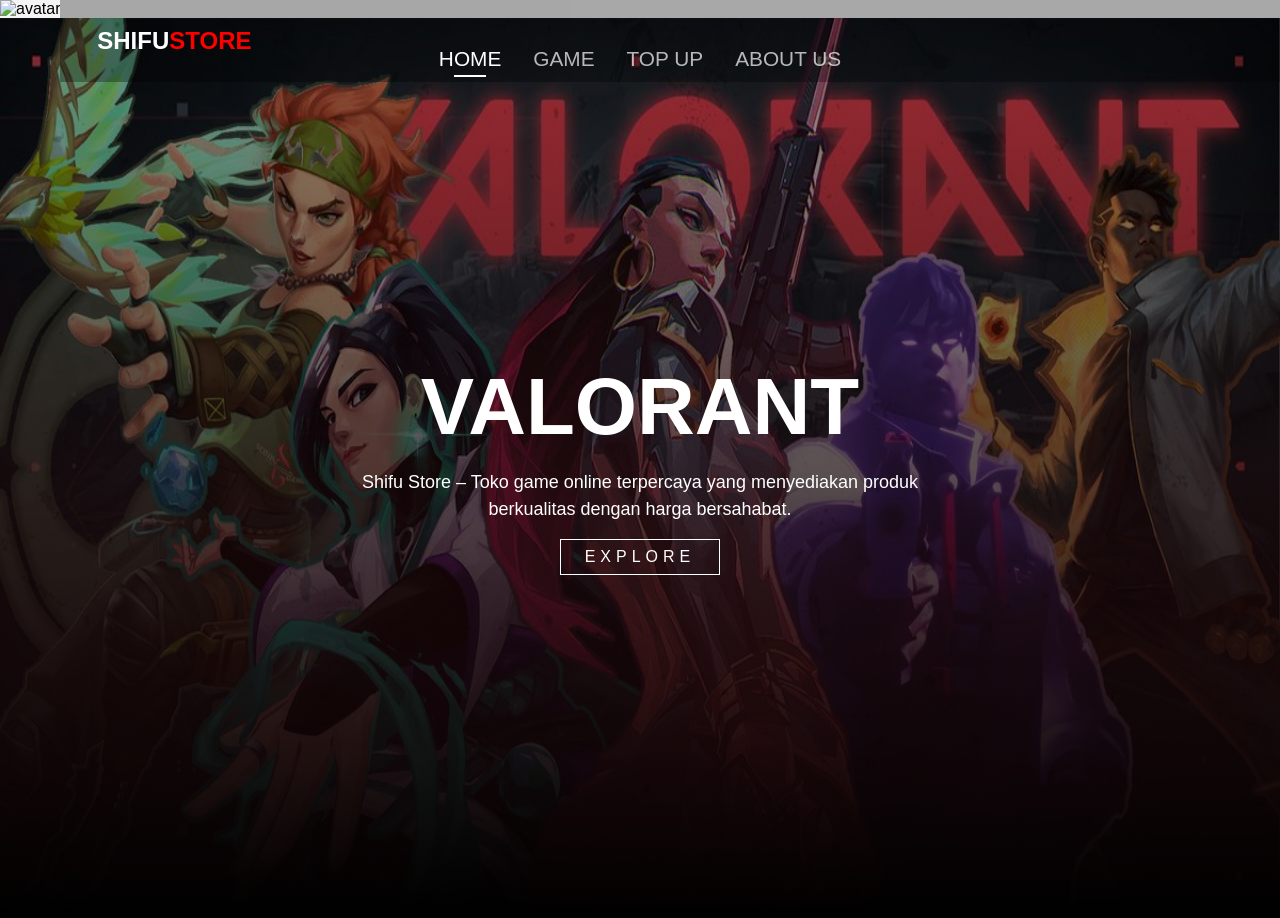
==== index.html @ 1cf1550b "Update index.html" ====
<!DOCTYPE html>
<html lang="en">
<head>
    <meta charset="UTF-8">
    <meta name="viewport" content="width=device-width, initial-scale=1.0">
    <title>SHIFU-STORE</title>
    <link rel="stylesheet" href="css/style.css">
</head>
<body>
    <nav>
         <img src="img/logo.jpeg" alt="avatar">
        <a class="logo" href="#">SHIFU<span>STORE</span></a>
        <ul>
            <li><a class="active" href="index.html">HOME</a></li>
            <li><a href="game.html">GAME</a></li>
            <li><a href="topup.html">TOP UP</a></li>
            <li><a href="about.html">ABOUT US</a></li>
        </ul>
    </nav>
    <div class="slider-container">
        <div class="slider-item">
             <img src="/img/valorant.jpg" alt="">
             <div class="slider-content">
                <h2 class="slider-title">VALORANT</h2>
                <P class="slider-description">Shifu Store – Toko game online terpercaya yang menyediakan produk berkualitas dengan harga bersahabat.</P>
                <a class="slider-action" href="game.html">EXPLORE</a>
             </div>
        </div>
        <div class="slider-item">
             <img src="/img/coc.jpg" alt="">
             <div class="slider-content">
                <h2 class="slider-title">CLASH OF CLANS</h2>
                <P class="slider-description">Shifu Store – Toko game online terpercaya yang menyediakan produk berkualitas dengan harga bersahabat.</P>
                <a class="slider-action" href="game.html">EXPLORE</a>
             </div>
        </div>
        <div class="slider-item">
             <img src="/img/cod.jpg" alt="">
             <div class="slider-content">
                <h2 class="slider-title">CALL OF DUTY</h2>
                <P class="slider-description">Shifu Store – Toko game online terpercaya yang menyediakan produk berkualitas dengan harga bersahabat.</P>
                <a class="slider-action" href="game.html">EXPLORE</a>
             </div>
        </div>
        <div class="slider-item">
             <img src="/img/hok.jpg" alt="">
             <div class="slider-content">
                <h2 class="slider-title">HONOR OF KINGS</h2>
                <P class="slider-description">Shifu Store – Toko game online terpercaya yang menyediakan produk berkualitas dengan harga bersahabat.</P>
                <a class="slider-action" href="game.html">EXPLORE</a>
             </div>
        </div>
        <div class="slider-item">
             <img src="/img/ff.jpg" alt="">
             <div class="slider-content">
                <h2 class="slider-title">FREE FIRE</h2>
                <P class="slider-description">Shifu Store – Toko game online terpercaya yang menyediakan produk berkualitas dengan harga bersahabat.</P>
                <a class="slider-action" href="game.html">EXPLORE</a>
             </div>
        </div>
        <div class="slider-item">
             <img src="/img/genshin.jpg" alt="">
             <div class="slider-content">
                <h2 class="slider-title">GENSHIN IMPACT</h2>
                <P class="slider-description">Shifu Store – Toko game online terpercaya yang menyediakan produk berkualitas dengan harga bersahabat.</P>
                <a class="slider-action" href="game.html">EXPLORE</a>
             </div>
        </div>
        <div class="slider-item">
             <img src="/img/pubg.jpg" alt="">
             <div class="slider-content">
                <h2 class="slider-title">PUBG</h2>
                <P class="slider-description">Shifu Store – Toko game online terpercaya yang menyediakan produk berkualitas dengan harga bersahabat.</P>
                <a class="slider-action" href="game.html">EXPLORE</a>
             </div>
        </div>
        <div class="slider-item">
             <img src="/img/ml.jpg" alt="">
             <div class="slider-content">
                <h2 class="slider-title">MOBILE LEGENDS</h2>
                <P class="slider-description">Shifu Store – Toko game online terpercaya yang menyediakan produk berkualitas dengan harga bersahabat.</P>
                <a class="slider-action" href="game.html">EXPLORE</a>
             </div>
         </div>
    </div>
    <script src="script.js"></script>
</body>
</html>
---- css/style.css ----
* {
    padding: 0;
    margin: 0;
    box-sizing: border-box;
}

html , body {
    overflow-x: hidden;
}

/*nav img {
    width: 70px;
    height: 70px;
    z-index: 1;
    position: fixed;
    padding: 1rem;
}*/


.logo {
    font-size: 1.5rem;
    z-index: 1;
    position: fixed;
    color: white;
    padding: 1.7rem 2.3rem;
    text-decoration: none;
    font-weight: bold;
    font-style: inherit;
    background-color: rgba(0, 0, 0, 0.315);
    width: 100%;
}

span {
    color: red;

}

nav ul {
    display: flex;
    justify-content: center;
    list-style: none;
    gap: 2rem;
    position: fixed;
    z-index: 2;
    width: 100%;
    padding: 1.4rem 2rem;
    
}

nav ul li a {
    text-decoration: none;
    color: white;
    font-size: 1.3rem;
    position: relative;
    display: flex;
    justify-content: center;
    padding: 0.4rem 0;
    opacity: .7;
}

nav ul li a::before {
    content: '';
    width: 0;
    position: absolute;
    height: 2px;
    background-color: white;
    bottom: 0;
    transition: all 400ms;
}

nav ul li a.active::before {
    width: 50%;
}

nav ul li a.active{
    opacity: 1;
}

nav ul li a:hover::before {
    width: 50%;
}

.slider-container {
    background-color: black;
    width: 100vw;
    height: 100vh;
    isolation: isolate;
}

.slider-container .slider-item {
    width: 100vw;
    height: 100vh;
    display: flex;
    justify-content: center;
    align-items: center;
    position: relative;
    position: absolute;
    transition: opacity 3000ms;
}

.slider-container .slider-item[data-show="show"] {
    opacity: 1;
}

.slider-container .slider-item[data-show="hidden"] {
    z-index: -1;
    opacity: 0;
}

.slider-container .slider-item::before {
    content: '';
    width: 100%;
    height: 100%;
    position: absolute;
    background-image: linear-gradient(to top , black,rgba(0, 0, 0, 0.644), rgba(0, 0, 0, 0.39) );
}

.slider-container .slider-item img {
    width: 100%;
    height: 100%;
    object-fit: fill;
}

.slider-item .slider-content {
    position: absolute;
    color: white;
    text-align: center;
    display: flex;
    flex-direction: column;
    gap: 1rem;
    align-items: center;
}

.slider-content .slider-title {
    font-size: 5rem;
}

.slider-content .slider-description {
    width: 60ch;
    line-height: 1.5;
    font-size: 18px;
}

.slider-content .slider-action {
    color: white;
    border: 1px solid white;
    padding: 0.5rem 1.5rem;
    font-size: 1,1rem;
    text-decoration: none;
    text-transform: uppercase;
    letter-spacing: 5px;
    width: fit-content;
    position: relative;
    isolation: isolate;
    transition: all 500ms;  
}

.slider-content .slider-action::before {
    content: '';
    background-color: white;
    position: absolute;
    inset: 0;
    z-index: -1;
    width: 0;
    transition: all 500ms;    
}

.slider-content .slider-action:hover {
    color: black;
}

.slider-content .slider-action:hover::before {
    width: 100%;
}

 body { font-family: Arial, sans-serif; background: #f4f4f4; margin: 0; padding: 0; }
        header { background: #222; color: white; padding: 100px 20px; }
        .content { padding: 20px; }
        .game-list { display: flex; flex-wrap: wrap; gap: 20px; }
        .game-card { background: white; padding: 15px; border-radius: 8px; box-shadow: 0 2px 5px rgba(0,0,0,0.1); width: 200px; }
        .game-card img { max-width: 100%; border-radius: 10px; }
        .game-card h3 { margin: 10px 0 5px; }
        footer { text-align: center; padding: 10px; background: #222; color: white; position: fixed; width: 100%; bottom: 0; }
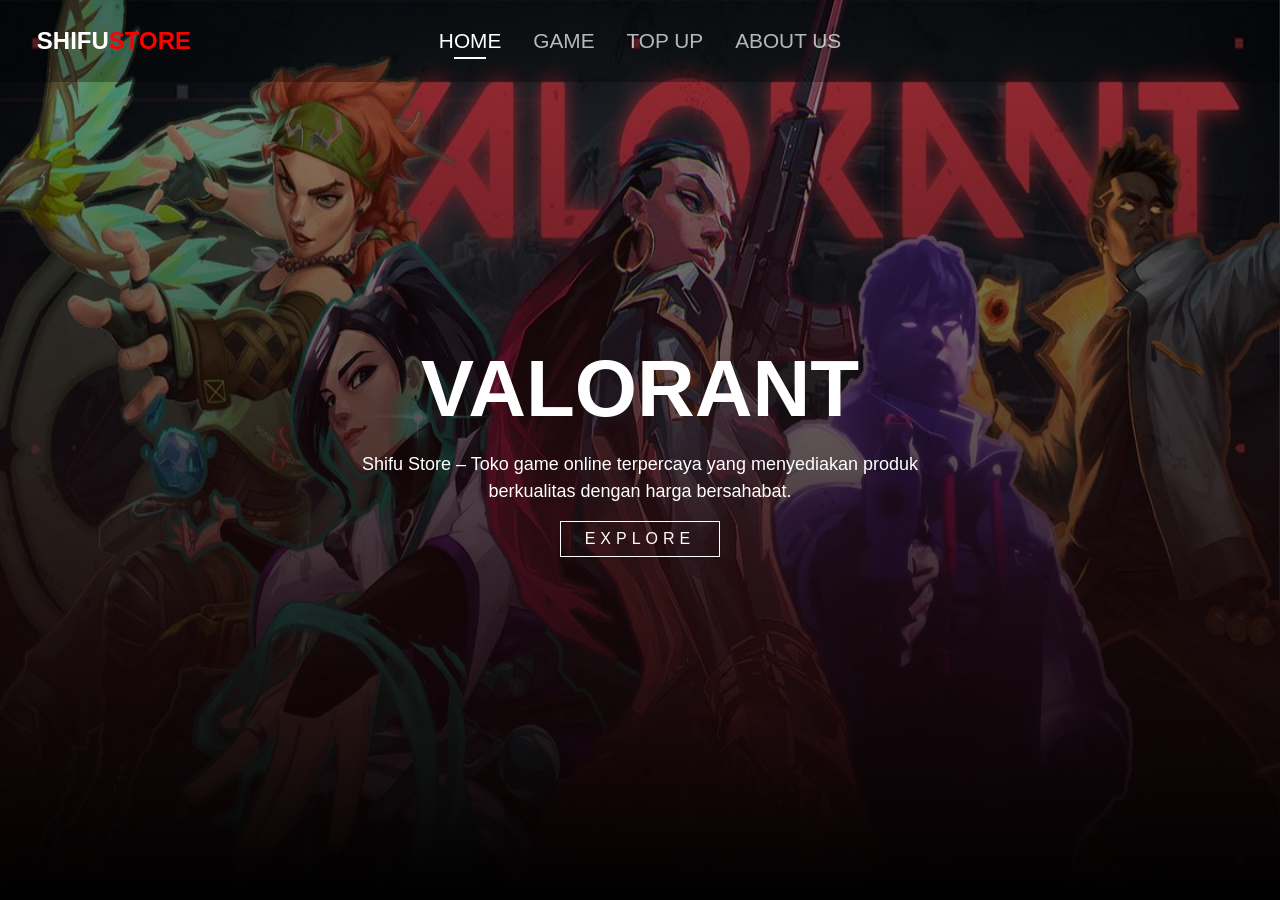
==== commit 52e4a21d: "Update index.html" ====
--- a/index.html
+++ b/index.html
@@ -8,7 +8,6 @@
 </head>
 <body>
     <nav>
-         <img src="img/logo.jpeg" alt="avatar">
         <a class="logo" href="#">SHIFU<span>STORE</span></a>
         <ul>
             <li><a class="active" href="index.html">HOME</a></li>
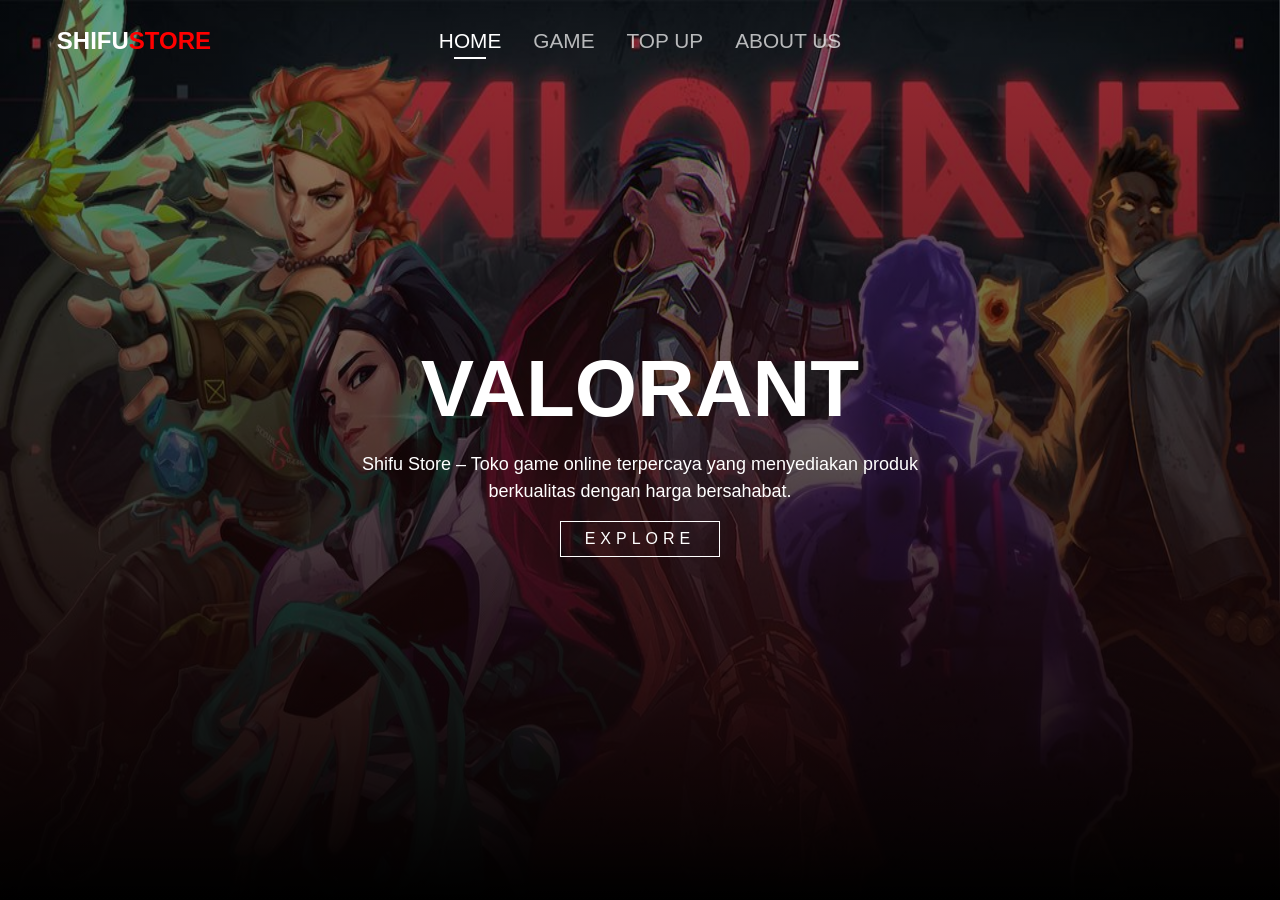
==== commit b853fd3d: "Add files via upload" ====
--- a/index.html
+++ b/index.html
@@ -8,8 +8,13 @@
 </head>
 <body>
     <nav>
+
         <a class="logo" href="#">SHIFU<span>STORE</span></a>
-        <ul>
+
+        <div class="menu-toggle" onclick="toggleMenu()">
+         ☰
+      </div>
+        <ul id="menu">
             <li><a class="active" href="index.html">HOME</a></li>
             <li><a href="game.html">GAME</a></li>
             <li><a href="topup.html">TOP UP</a></li>
@@ -18,7 +23,7 @@
     </nav>
     <div class="slider-container">
         <div class="slider-item">
-             <img src="/img/valorant.jpg" alt="">
+             <img src="/img/valorant.jpg" alt="valorant">
              <div class="slider-content">
                 <h2 class="slider-title">VALORANT</h2>
                 <P class="slider-description">Shifu Store – Toko game online terpercaya yang menyediakan produk berkualitas dengan harga bersahabat.</P>
@@ -26,7 +31,7 @@
              </div>
         </div>
         <div class="slider-item">
-             <img src="/img/coc.jpg" alt="">
+             <img src="/img/coc.jpg" alt="coc">
              <div class="slider-content">
                 <h2 class="slider-title">CLASH OF CLANS</h2>
                 <P class="slider-description">Shifu Store – Toko game online terpercaya yang menyediakan produk berkualitas dengan harga bersahabat.</P>
@@ -34,7 +39,7 @@
              </div>
         </div>
         <div class="slider-item">
-             <img src="/img/cod.jpg" alt="">
+             <img src="/img/cod.jpg" alt="cod">
              <div class="slider-content">
                 <h2 class="slider-title">CALL OF DUTY</h2>
                 <P class="slider-description">Shifu Store – Toko game online terpercaya yang menyediakan produk berkualitas dengan harga bersahabat.</P>
@@ -42,7 +47,7 @@
              </div>
         </div>
         <div class="slider-item">
-             <img src="/img/hok.jpg" alt="">
+             <img src="/img/hok.jpg" alt="hok">
              <div class="slider-content">
                 <h2 class="slider-title">HONOR OF KINGS</h2>
                 <P class="slider-description">Shifu Store – Toko game online terpercaya yang menyediakan produk berkualitas dengan harga bersahabat.</P>
@@ -50,7 +55,7 @@
              </div>
         </div>
         <div class="slider-item">
-             <img src="/img/ff.jpg" alt="">
+             <img src="/img/ff.jpg" alt="ff">
              <div class="slider-content">
                 <h2 class="slider-title">FREE FIRE</h2>
                 <P class="slider-description">Shifu Store – Toko game online terpercaya yang menyediakan produk berkualitas dengan harga bersahabat.</P>
@@ -58,7 +63,7 @@
              </div>
         </div>
         <div class="slider-item">
-             <img src="/img/genshin.jpg" alt="">
+             <img src="/img/genshin.jpg" alt="genshin">
              <div class="slider-content">
                 <h2 class="slider-title">GENSHIN IMPACT</h2>
                 <P class="slider-description">Shifu Store – Toko game online terpercaya yang menyediakan produk berkualitas dengan harga bersahabat.</P>
@@ -66,7 +71,7 @@
              </div>
         </div>
         <div class="slider-item">
-             <img src="/img/pubg.jpg" alt="">
+             <img src="/img/pubg.jpg" alt="pubg">
              <div class="slider-content">
                 <h2 class="slider-title">PUBG</h2>
                 <P class="slider-description">Shifu Store – Toko game online terpercaya yang menyediakan produk berkualitas dengan harga bersahabat.</P>
@@ -74,7 +79,7 @@
              </div>
         </div>
         <div class="slider-item">
-             <img src="/img/ml.jpg" alt="">
+             <img src="/img/ml.jpg" alt="ml">
              <div class="slider-content">
                 <h2 class="slider-title">MOBILE LEGENDS</h2>
                 <P class="slider-description">Shifu Store – Toko game online terpercaya yang menyediakan produk berkualitas dengan harga bersahabat.</P>
@@ -82,6 +87,12 @@
              </div>
          </div>
     </div>
-    <script src="script.js"></script>
+    <script src="script.js"></script> 
+    <script>
+     function toggleMenu() {
+     document.getElementById("menu").classList.toggle("active");
+    }
+</script>
+    
 </body>
-</html>
+</html>
--- a/css/style.css
+++ b/css/style.css
@@ -27,7 +27,7 @@
     font-weight: bold;
     font-style: inherit;
     background-color: rgba(0, 0, 0, 0.315);
-    width: 100%;
+    width: auto;
 }
 
 span {
@@ -180,4 +180,86 @@
         .game-card { background: white; padding: 15px; border-radius: 8px; box-shadow: 0 2px 5px rgba(0,0,0,0.1); width: 200px; }
         .game-card img { max-width: 100%; border-radius: 10px; }
         .game-card h3 { margin: 10px 0 5px; }
-        footer { text-align: center; padding: 10px; background: #222; color: white; position: fixed; width: 100%; bottom: 0; }+        footer { text-align: center; padding: 10px; background: #222; color: white; position: fixed; width: 100%; bottom: 0; }
+
+
+/* ===== NAVBAR FIX ===== */
+nav {
+    position: fixed;
+    top: 0;
+    width: 100%;
+    z-index: 9999;
+}
+
+/* LOGO FIX */
+.logo {
+    width: auto;
+    left: 20px;
+    top: 0;
+    background: none;
+}
+
+/* MENU TOGGLE */
+.menu-toggle {
+    display: none;
+    font-size: 2rem;
+    color: white;
+    position: fixed;
+    right: 20px;
+    top: 15px;
+    cursor: pointer;
+    z-index: 10000;
+}
+
+/* ===== MOBILE ===== */
+@media (max-width: 768px) {
+
+    /* TAMPILKAN ICON */
+    .menu-toggle {
+        display: block;
+    }
+
+    /* MENU JADI SIDEBAR */
+    nav ul {
+        position: fixed;
+        top: 0;
+        right: -100%;
+        height: 100vh;
+        width: 220px;
+        background: rgba(0,0,0,0.95);
+        flex-direction: column;
+        align-items: center;
+        justify-content: center;
+        gap: 2rem;
+        transition: 0.3s;
+    }
+
+    /* SAAT AKTIF */
+    nav ul.active {
+        right: 0;
+    }
+
+    nav ul li a {
+        font-size: 1.2rem;
+    }
+
+    /* SLIDER RESPONSIVE */
+    .slider-content .slider-title {
+        font-size: 2rem;
+    }
+
+    .slider-content .slider-description {
+        width: 90%;
+        font-size: 14px;
+    }
+
+    /* GAME LIST */
+    .game-list {
+        justify-content: center;
+    }
+
+    .game-card {
+        width: 100%;
+        max-width: 300px;
+    }
+}
